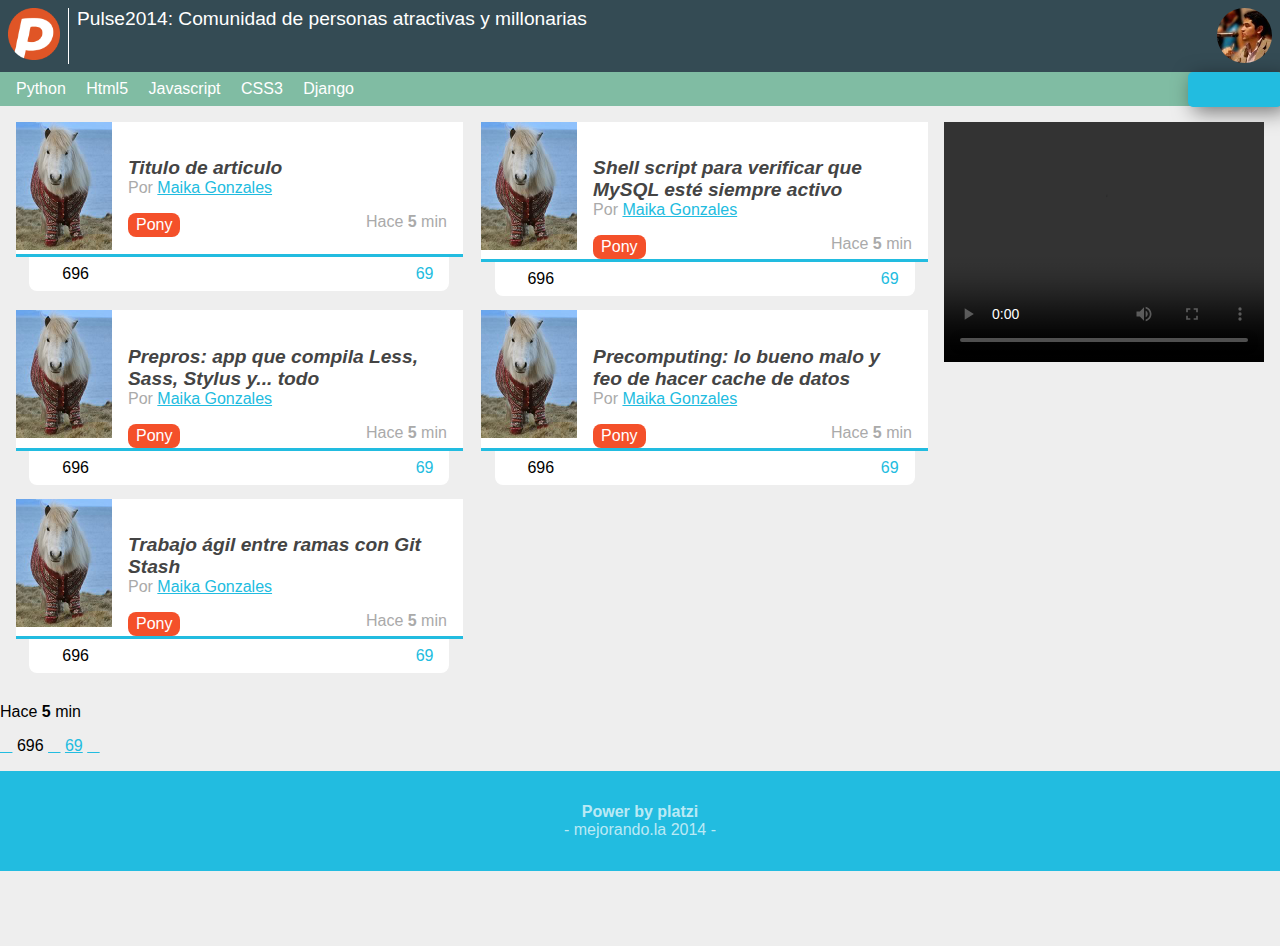
==== index.html @ 418874d3 "Terminando clase 3" ====
<!DOCTYPE html>
<html lang="es">
<head>
	<meta charset="utf-8" />
	<meta name="description" content="Proyecto ">
	<meta name="viewport" content="initial-scale=1">
	<title>Puls2014: Comunidad online de gente atractiva</title>
	<link href='http://fonts.googleapis.com/css?family=Open+Sans:400,700' rel='stylesheet' type='text/css'>
	<link rel="stylesheet" href="normalize.css">
	<link rel="stylesheet" href="estilos.css">
	<script src="prefixfree.min.js"></script>
</head>
<body>
	<header>
		<figure id="logo" ><img src="logo.png" alt="" ></figure>	
		<h1>Pulse2014: Comunidad de personas atractivas y millonarias</h1>	
		<figure id="avatar"><img src="avatar.jpg" alt=""></figure>	
	</header>
	<nav>
		<ul>
			<li><a href="">Python</a></li>
			<li><a href="">Html5</a></li>
			<li><a href="">Javascript</a></li>
			<li><a href="">CSS3</a></li>
			<li><a href="">Django</a></li>
			<li id="publicar_nav"><a  href="" class="icon-lapiz"></i>Publicar</a></li>
		</ul>
	</nav>
	<aside>
		<video width="320" height="240" controls autoplay>
			<source src="lecturas.m4v" type="video/mp4">
			<source src="lecturas.ogg" type="video/ogg">
		
		</video>
	</aside>
	<section id="contenido">
		<article class="item">
			<figure class="imagen_item">
				<img src="imagen.jpg" alt=""></figure>
			<h2 class="titulo_item"><a href="">Titulo de articulo</a></h2>
			<p class="autor_item">
				Por <a href="">Maika Gonzales</a>
			</p>
			<p class="datos_item">
				<a href="" class="tag_item">Pony</a>
				<span class="fecha_item">Hace <strong>5</strong> min</span>
			</p>
			<p class="votacion">
				<a href="" class="up icon-flecha-arriba"></a>
				696
				<a href="" class="down icon-flecha-abajo"></a>
				<a href="" class="comentarios_item">69</a>
				<a href="" class="guardar_item icon-estrella"></a>
			</p>
		</article>
		<article class="item">
			<figure class="imagen_item">
				<img src="imagen.jpg" alt=""></figure>
			<h2 class="titulo_item"><a href="">Shell script para verificar que MySQL esté siempre activo</a></h2>
			<p class="autor_item">
				Por <a href="">Maika Gonzales</a>
			</p>
			<p class="datos_item">
				<a href="" class="tag_item">Pony</a>
				<span class="fecha_item">Hace <strong>5</strong> min</span>
			</p>
			<p class="votacion">
				<a href="" class="up icon-flecha-arriba"></a>
				696
				<a href="" class="down icon-flecha-abajo"></a>
				<a href="" class="comentarios_item">69</a>
				<a href="" class="guardar_item icon-estrella"></a>
			</p>
		</article>
		<article class="item">
			<figure class="imagen_item">
				<img src="imagen.jpg" alt=""></figure>
			<h2 class="titulo_item"><a href="">Prepros: app que compila Less, Sass, Stylus y... todo</a></h2>
			<p class="autor_item">
				Por <a href="">Maika Gonzales</a>
			</p>
			<p class="datos_item">
				<a href="" class="tag_item">Pony</a>
				<span class="fecha_item">Hace <strong>5</strong> min</span>
			</p>
			<p class="votacion">
				<a href="" class="up icon-flecha-arriba"></a>
				696
				<a href="" class="down icon-flecha-abajo"></a>
				<a href="" class="comentarios_item">69</a>
				<a href="" class="guardar_item icon-estrella"></a>
			</p>
		</article>
		<article class="item">
			<figure class="imagen_item">
				<img src="imagen.jpg" alt=""></figure>
			<h2 class="titulo_item"><a href="">Precomputing: lo bueno malo y feo de hacer cache de datos</a></h2>
			<p class="autor_item">
				Por <a href="">Maika Gonzales</a>
			</p>
			<p class="datos_item">
				<a href="" class="tag_item">Pony</a>
				<span class="fecha_item">Hace <strong>5</strong> min</span>
			</p>
			<p class="votacion">
				<a href="" class="up icon-flecha-arriba"></a>
				696
				<a href="" class="down icon-flecha-abajo"></a>
				<a href="" class="comentarios_item">69</a>
				<a href="" class="guardar_item icon-estrella"></a>
			</p>
		</article>
		<article class="item">
			<figure class="imagen_item">
				<img src="imagen.jpg" alt=""></figure>
			<h2 class="titulo_item"><a href="">Trabajo ágil entre ramas con Git Stash</a></h2>
			<p class="autor_item">
				Por <a href="">Maika Gonzales</a>
			</p>
			<p class="datos_item">
				<a href="" class="tag_item">Pony</a>
				<span class="fecha_item">Hace <strong>5</strong> min</span>
			</p>
			<p class="votacion">
				<a href="" class="up icon-flecha-arriba"></a>
				696
				<a href="" class="down icon-flecha-abajo"></a>
				<a href="" class="comentarios_item">69</a>
				<a href="" class="guardar_item icon-estrella"></a>
			</p>
		</article>	
	</section>

				<span class="fecha_item">Hace <strong>5</strong> min</span>
			</p>
			<p class="votacion">
				<a href="" class="up icon-flecha-arriba"></a>
				696
				<a href="" class="down icon-flecha-abajo"></a>
				<a href="" class="comentarios_item">69</a>
				<a href="" class="guardar_item icon-estrella"></a>
			</p>
		</article>	
	</section>
	<footer>
		<p><strong>Power by platzi</strong></p>
		<p>mejorando.la 2014</p>
	</footer>
</body>
</html>
---- estilos.css ----
/*@font-face {
    font-family: 'open_sansregular';
    src: url('fuentes/OpenSans-Regular-webfont.eot');
    src: url('fuentes/OpenSans-Regular-webfont.eot?#iefix') format('embedded-opentype'),
         url('fuentes/OpenSans-Regular-webfont.woff') format('woff'),
         url('fuentes/OpenSans-Regular-webfont.ttf') format('truetype'),
         url('fuentes/OpenSans-Regular-webfont.svg#open_sansregular') format('svg');
    font-weight: normal;
    font-style: normal;

}*/

@font-face {
	font-family: 'icomoon';
	src:url('fuentes/icomoon.eot?-i0d6dl');
	src:url('fuentes/icomoon.eot?#iefix-i0d6dl') format('embedded-opentype'),
		url('fuentes/icomoon.woff?-i0d6dl') format('woff'),
		url('fuentes/icomoon.ttf?-i0d6dl') format('truetype'),
		url('fuentes/icomoon.svg?-i0d6dl#icomoon') format('svg');
	font-weight: normal;
	font-style: normal;
}

[class^="icon-"], [class*=" icon-"] {
	font-family: 'icomoon';
	speak: none;
	font-style: normal;
	font-weight: normal;
	font-variant: normal;
	text-transform: none;
	line-height: 1;

	/* Better Font Rendering =========== */
	-webkit-font-smoothing: antialiased;
	-moz-osx-font-smoothing: grayscale;
}

.icon-flecha-arriba:before {
	content: "\e600";
}
.icon-flecha-abajo:before {
	content: "\e601";
}
.icon-estrella:before {
	content: "\e602";
}
.icon-star2:before {
	content: "\e603";
}
.icon-lapiz:before {
	content: "\e604";
}

aside{
	display:none;
}
body{
	background:#eeeeee;
	font-family: 'Open Sans', sans-serif;
	font-size: 16px;
}
footer{
	background:#22bce0;
	color: rgba(255,255,255,0.7); 
	text-align: center;
	padding: 1em;

}
footer p:first-child{
	margin-bottom: 0;
}
footer p:last-child{
	margin-top: 0;
}
footer p:last-child:after{
	content: " -";
}
footer p:last-child:before{
	content: "- ";
}
figure{
	margin: 0;
}
a{
	color:#22bce0;
}
header{
	background: #344B54;
	color: #FFF;
	padding: 0.5em;
	overflow: hidden;
	position: relative;
}
header #logo{
	border-right: 1px solid white;
	margin-right: 0.5em;
	padding-right: 0.5em;
}
header #logo img{
	transition:.5s;
	width: 52px;
}
header #logo img:hover{
	transform: rotate(360deg);
}

header #avatar {
	right: 0;
	position: absolute;
	top: 0;
	margin: 0.5em 0.5em 0 0;
}
header #avatar img{
	border-radius: 50%;
	width: 55px;
}

header h1{
	font-size: 1.2em;
	font-weight: normal;
	margin: 0 70px 0 0; 
}

header figure{
	float: left;
}

nav{
	background: #80BCA3; 
	position: relative;
}
nav ul{
	list-style: none;
	margin: 0;
	padding: 0 6em 0 0.5em;
}

nav ul li{
	display: inline-block;
}

nav ul li a{
	color: white;
	display: block;
	padding: 0.5em;
	text-decoration: none;
	transition: .3s;
}
nav ul li a:hover{
	background:#344B54;
}
nav ul #publicar_nav{
	position: absolute;
	top: 0;
	right: -0.1em;

}
nav ul #publicar_nav a{
	background: #22BCE0;
	border-radius: 5px;	
	box-shadow: rgba(0,0,0,0.5) 5px 5px 20px;
	font-style: italic;
	text-shadow: rgba(0,0,0,0.5) 2px 2px 5px;
	padding: 0.6em 0.8em;

}
nav ul #publicar_nav a:hover{
	box-shadow: 0 0 2em yellow;
}
#contenido {
	margin: 1em;	
}
#contenido .item{
	background: white;
	border-bottom: 3px solid #22BCE0;
	min-height: 128px;
	margin-bottom: 3em;
	position: relative;
}
#contenido .item p{
	margin: 0em;
}
#contenido .item .imagen_item{
	float: left;
	margin-right: 1em;
}
#contenido .item .imagen_item img{
	width: 96px;
}

#contenido .item .titulo_item{
	font-size: 1.2em;
	font-style: italic;
	margin-bottom: 0;
	padding: 1em 1em 00;
}
#contenido .item .titulo_item a{
	color:#444;
	text-decoration: none;
}

#contenido .item .autor_item{
	color: #AAA;
}

#contenido .item .datos_item{
	margin: 1em 1em 0 0;
}
#contenido .item .datos_item .fecha_item{
	float: right;
	color: #AAA;
}
#contenido .item .datos_item .tag_item{
	background: #F4502A;
	border-radius: 0.5em;
	color: white;
	display: inline-block;
	padding:  0.2em 0.5em;
	text-decoration: none;
}
#contenido .item .votacion{
	background: white;
	border-radius: 0 0 0.5em 0.5em;
	left: 3%;
	margin-top: 3px;
	padding: 0.5em 1em;
	position: absolute;
	top: 100%;
	right: 3%;
}
#contenido .item .votacion a{
	text-decoration: none;
}
#contenido .item .votacion .guardar_item{
	color:#FFBE2C;
	position:relative;
	top: .15em;
}
#contenido .item .votacion .up
{
	color:green;
}

#contenido .item .votacion .down
{
	color:#DD4F24;
}

#contenido .item .votacion .comentarios_item,
#contenido .item .votacion .guardar_item
{
	float: right;
}

@media screen and (min-width:800px){
	
	#contenido{
		overflow: hidden;
	}
	#contenido .item{
		width: 49%;
		float: left;
	}
	#contenido .item:nth-child(odd){
		margin-right: 2%;
	}
}
@media screen and (min-width: 1000px)
{
	aside{
		display: block;
		float: right;
		margin: 1em;
		width: 25%;
	}
	aside video{
		width: 100%;
	}
}
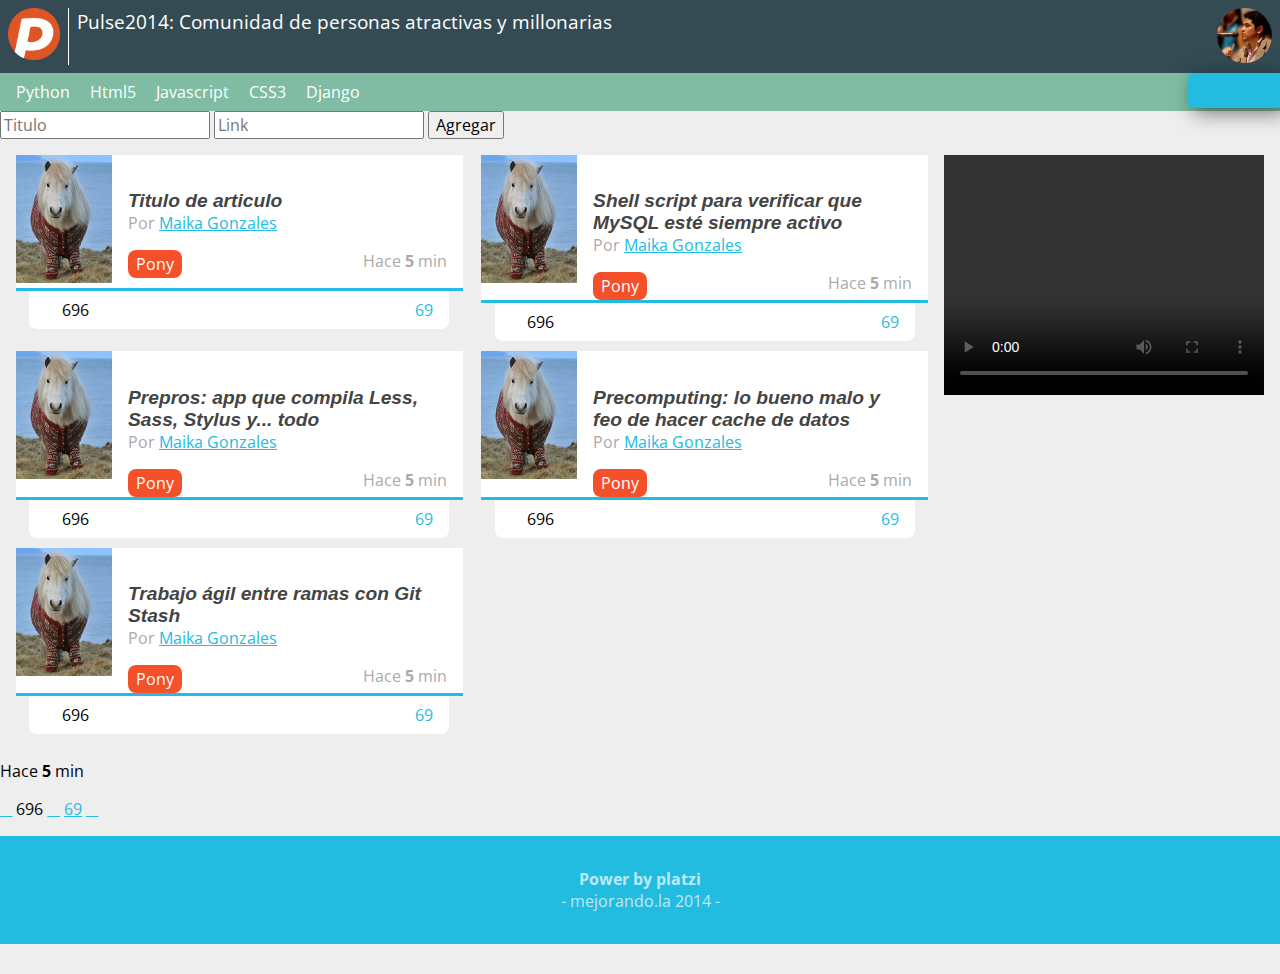
==== commit 177a8f27: "terminando clase de responsive desing" ====
--- a/index.html
+++ b/index.html
@@ -26,6 +26,11 @@
 			<li id="publicar_nav"><a  href="" class="icon-lapiz"></i>Publicar</a></li>
 		</ul>
 	</nav>
+	<form action="" id="formulario">
+		<input type="text" id="titulo" placeholder="Titulo" required />
+		<input type="url" id="url" placeholder="Link" required />
+		<input type="submit" value="Agregar">
+	</form>
 	<aside>
 		<video width="320" height="240" controls autoplay>
 			<source src="lecturas.m4v" type="video/mp4">
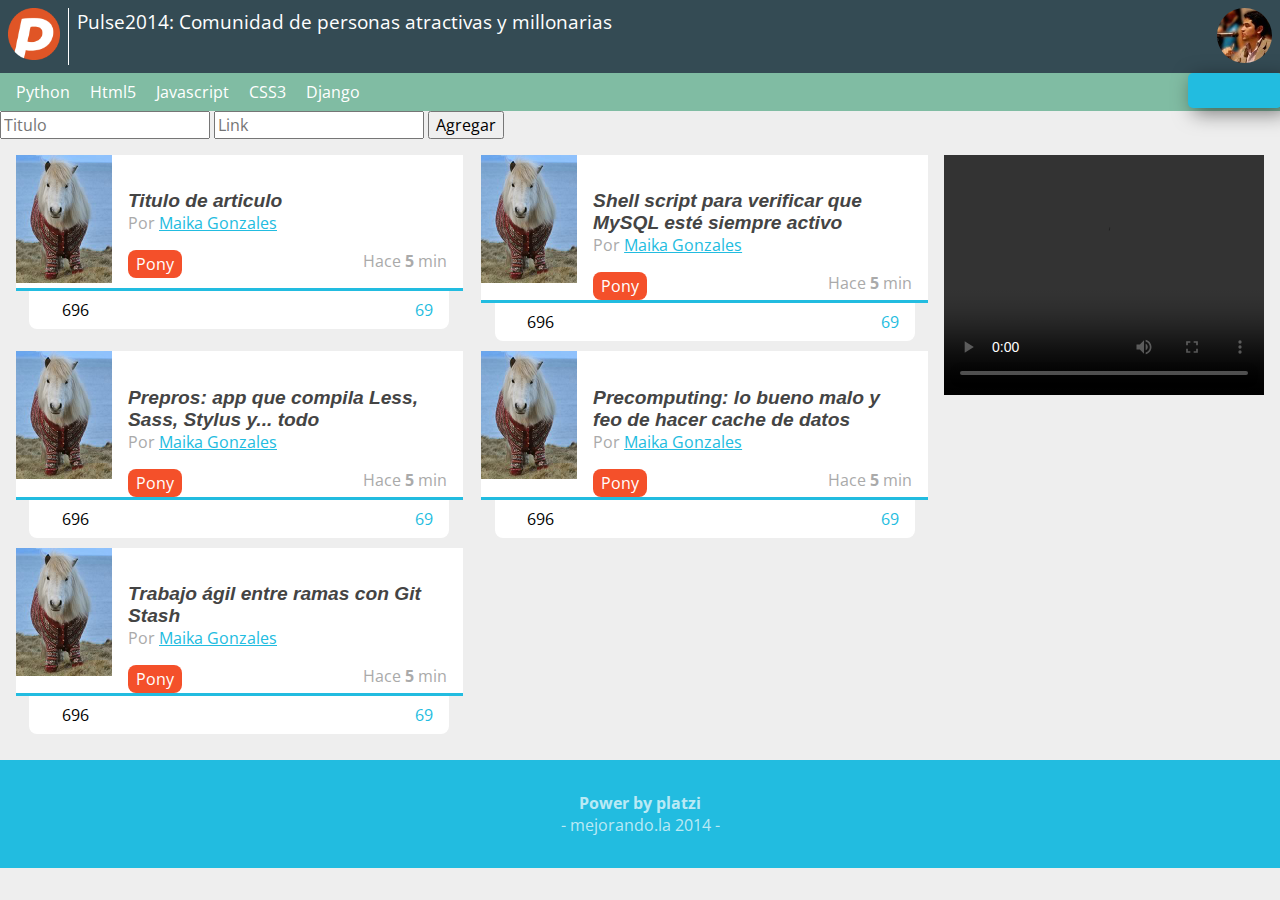
==== commit 3687a18b: "Terminando clase responsive desing" ====
--- a/index.html
+++ b/index.html
@@ -3,7 +3,7 @@
 <head>
 	<meta charset="utf-8" />
 	<meta name="description" content="Proyecto ">
-	<meta name="viewport" content="initial-scale=1">
+	<meta name="viewport" content="width=device-width, minimum-scale=1, maximum-scale=1" />
 	<title>Puls2014: Comunidad online de gente atractiva</title>
 	<link href='http://fonts.googleapis.com/css?family=Open+Sans:400,700' rel='stylesheet' type='text/css'>
 	<link rel="stylesheet" href="normalize.css">
@@ -135,18 +135,6 @@
 			</p>
 		</article>	
 	</section>
-
-				<span class="fecha_item">Hace <strong>5</strong> min</span>
-			</p>
-			<p class="votacion">
-				<a href="" class="up icon-flecha-arriba"></a>
-				696
-				<a href="" class="down icon-flecha-abajo"></a>
-				<a href="" class="comentarios_item">69</a>
-				<a href="" class="guardar_item icon-estrella"></a>
-			</p>
-		</article>	
-	</section>
 	<footer>
 		<p><strong>Power by platzi</strong></p>
 		<p>mejorando.la 2014</p>
--- a/estilos.css
+++ b/estilos.css
@@ -276,4 +276,4 @@
 	aside video{
 		width: 100%;
 	}
-}+}
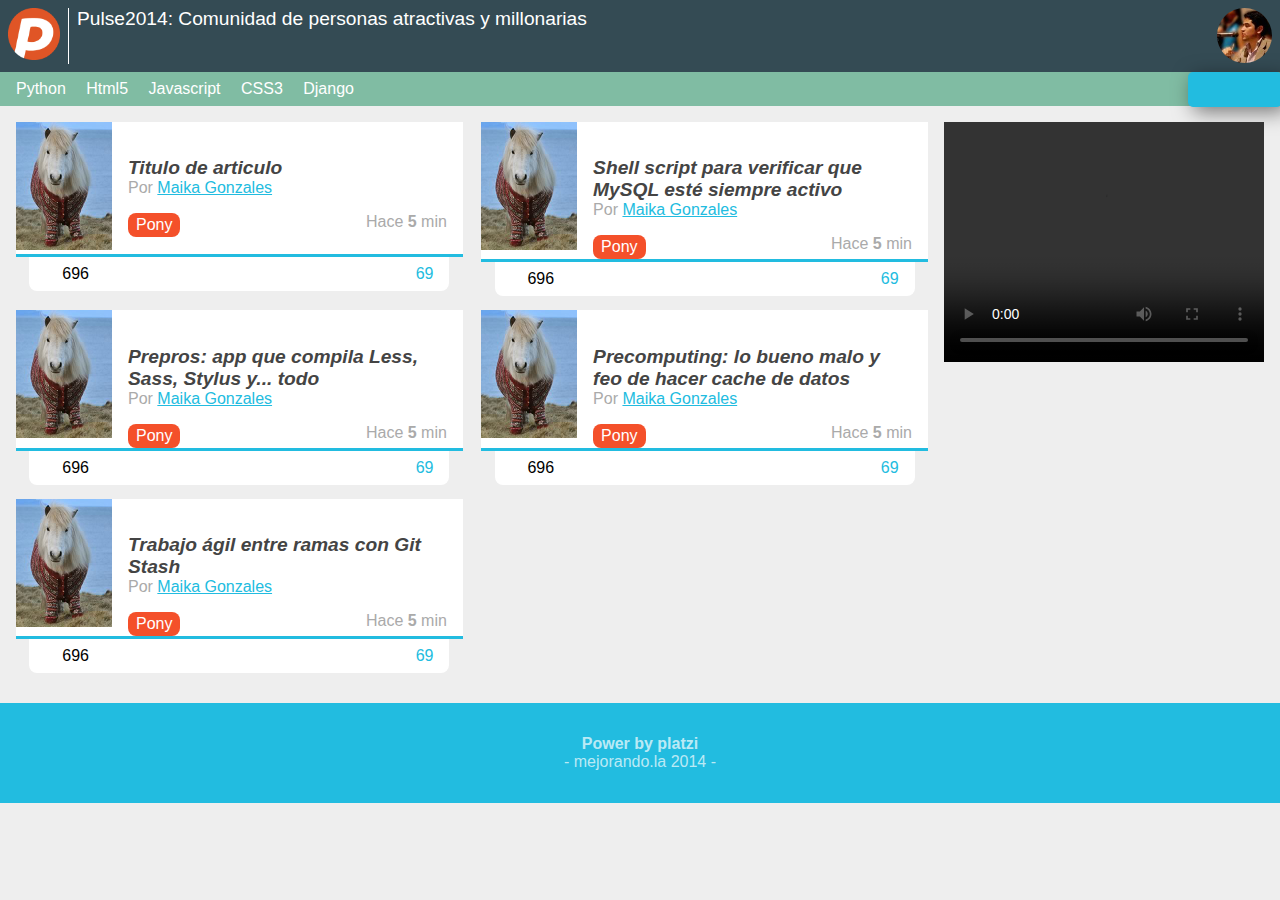
==== commit 5223fa8d: "Terminando clase 4" ====
--- a/index.html
+++ b/index.html
@@ -9,6 +9,7 @@
 	<link rel="stylesheet" href="normalize.css">
 	<link rel="stylesheet" href="estilos.css">
 	<script src="prefixfree.min.js"></script>
+	
 </head>
 <body>
 	<header>
@@ -23,10 +24,10 @@
 			<li><a href="">Javascript</a></li>
 			<li><a href="">CSS3</a></li>
 			<li><a href="">Django</a></li>
-			<li id="publicar_nav"><a  href="" class="icon-lapiz"></i>Publicar</a></li>
+			<li id="publicar_nav"><a  href="#" class="icon-lapiz" id="mostrar-form"></i>Publicar</a></li>
 		</ul>
 	</nav>
-	<form action="" id="formulario">
+	<form action="" id="formulario" class="formulario">
 		<input type="text" id="titulo" placeholder="Titulo" required />
 		<input type="url" id="url" placeholder="Link" required />
 		<input type="submit" value="Agregar">
@@ -139,5 +140,7 @@
 		<p><strong>Power by platzi</strong></p>
 		<p>mejorando.la 2014</p>
 	</footer>
+	<script src="http://code.jquery.com/jquery-1.11.0.min.js"></script>
+	<script src="formulario.js"></script>
 </body>
 </html>
--- a/estilos.css
+++ b/estilos.css
@@ -251,6 +251,28 @@
 {
 	float: right;
 }
+.formulario{
+	padding: 1em; 
+	text-align: right;
+	display: none;
+}
+
+.formulario input {
+	border: solid 1px #ccc;
+	border-radius: 5px;
+	padding: 0.2em 0.6em;
+}
+
+.formulario input[type="submit"] {
+	background: #22BCE0;
+	border-radius: 5px;	
+	border: none;
+	box-shadow: rgba(0,0,0,0.5) 5px 5px 20px;
+	color: white;
+	font-style: italic;
+	text-shadow: rgba(0,0,0,0.5) 2px 2px 5px;
+	padding: 0.3em 0.6em;
+}
 
 @media screen and (min-width:800px){
 	
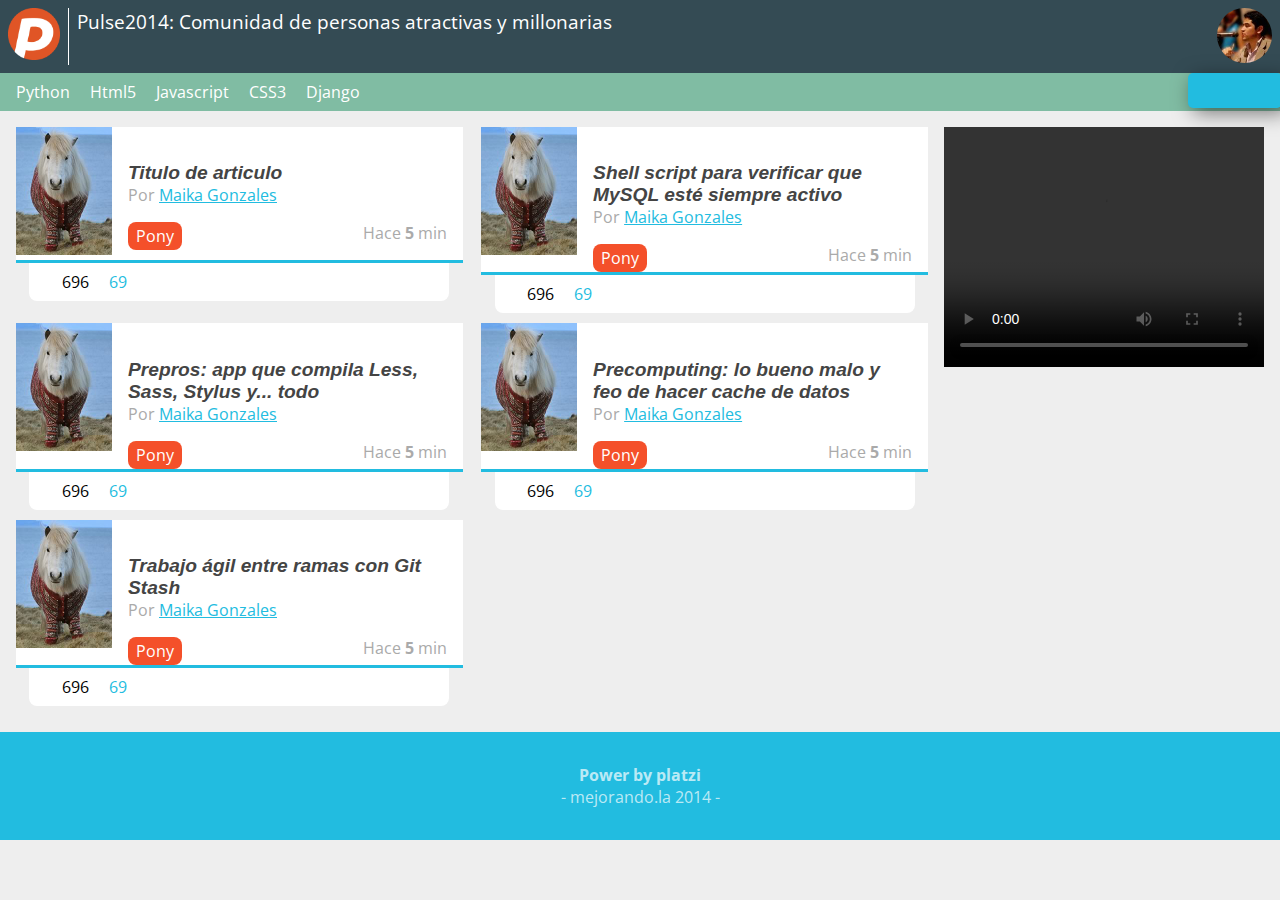
==== commit 21cc1457: ":Terminando clase responsive desing" ====
--- a/index.html
+++ b/index.html
@@ -9,7 +9,6 @@
 	<link rel="stylesheet" href="normalize.css">
 	<link rel="stylesheet" href="estilos.css">
 	<script src="prefixfree.min.js"></script>
-	
 </head>
 <body>
 	<header>
@@ -24,7 +23,7 @@
 			<li><a href="">Javascript</a></li>
 			<li><a href="">CSS3</a></li>
 			<li><a href="">Django</a></li>
-			<li id="publicar_nav"><a  href="#" class="icon-lapiz" id="mostrar-form"></i>Publicar</a></li>
+			<li id="publicar_nav"><a  href="" class="icon-lapiz"></i>Publicar</a></li>
 		</ul>
 	</nav>
 	<form action="" id="formulario" class="formulario">
@@ -140,7 +139,5 @@
 		<p><strong>Power by platzi</strong></p>
 		<p>mejorando.la 2014</p>
 	</footer>
-	<script src="http://code.jquery.com/jquery-1.11.0.min.js"></script>
-	<script src="formulario.js"></script>
 </body>
 </html>
--- a/estilos.css
+++ b/estilos.css
@@ -248,32 +248,31 @@
 
 #contenido .item .votacion .comentarios_item,
 #contenido .item .votacion .guardar_item
-{
+{-
 	float: right;
 }
+
 .formulario{
-	padding: 1em; 
+	padding: 1em;
 	text-align: right;
 	display: none;
 }
 
-.formulario input {
+.formulario input{
 	border: solid 1px #ccc;
 	border-radius: 5px;
 	padding: 0.2em 0.6em;
 }
 
-.formulario input[type="submit"] {
+.formulario input[type="submit"]{
 	background: #22BCE0;
-	border-radius: 5px;	
 	border: none;
+	border-radius: 5px;
 	box-shadow: rgba(0,0,0,0.5) 5px 5px 20px;
-	color: white;
 	font-style: italic;
 	text-shadow: rgba(0,0,0,0.5) 2px 2px 5px;
-	padding: 0.3em 0.6em;
-}
-
+	color: #fff;
+}
 @media screen and (min-width:800px){
 	
 	#contenido{
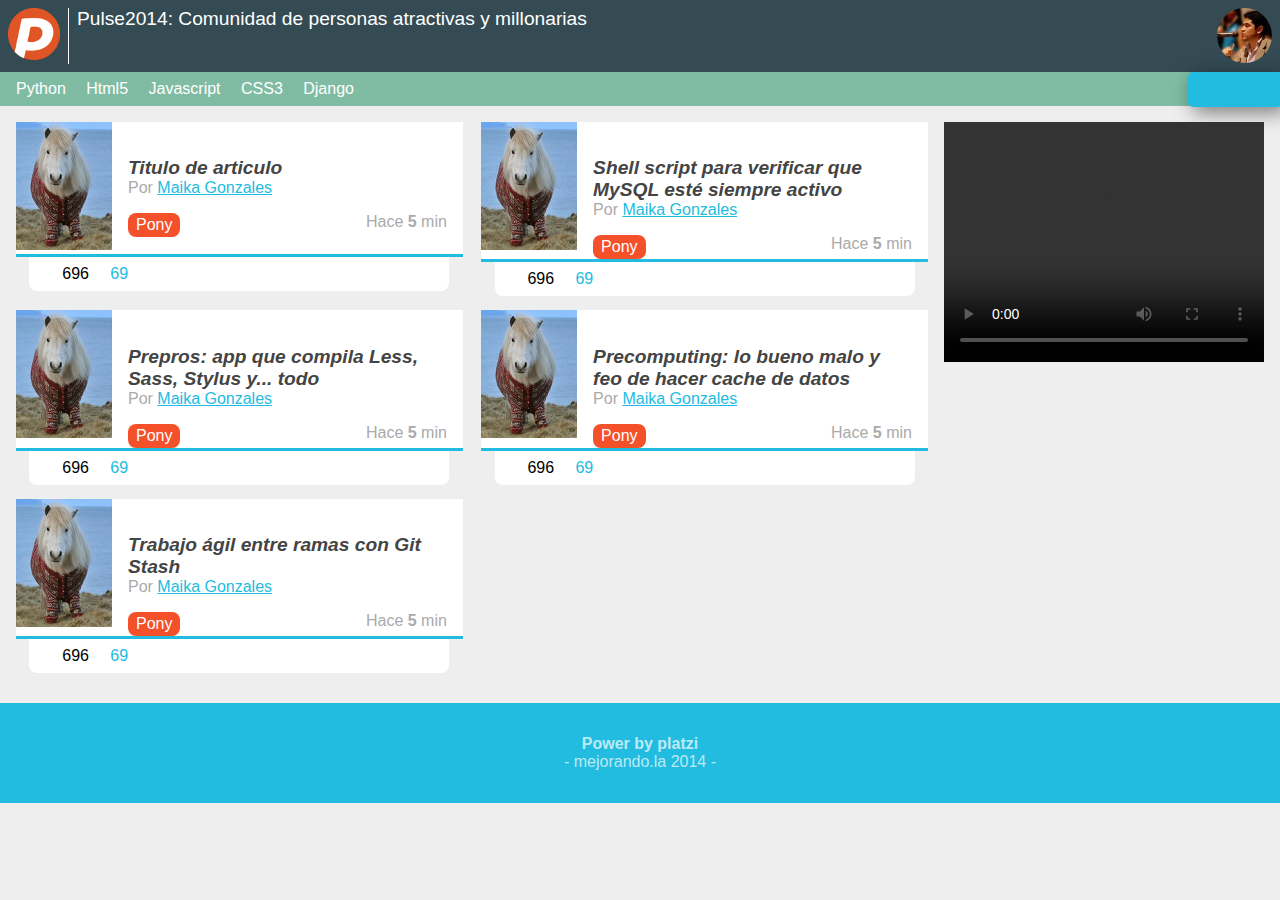
==== commit 6a58c9f8: "Terminando clase 5" ====
--- a/index.html
+++ b/index.html
@@ -5,7 +5,6 @@
 	<meta name="description" content="Proyecto ">
 	<meta name="viewport" content="width=device-width, minimum-scale=1, maximum-scale=1" />
 	<title>Puls2014: Comunidad online de gente atractiva</title>
-	<link href='http://fonts.googleapis.com/css?family=Open+Sans:400,700' rel='stylesheet' type='text/css'>
 	<link rel="stylesheet" href="normalize.css">
 	<link rel="stylesheet" href="estilos.css">
 	<script src="prefixfree.min.js"></script>
@@ -23,7 +22,7 @@
 			<li><a href="">Javascript</a></li>
 			<li><a href="">CSS3</a></li>
 			<li><a href="">Django</a></li>
-			<li id="publicar_nav"><a  href="" class="icon-lapiz"></i>Publicar</a></li>
+			<li id="publicar_nav"><a  href="#" class="icon-lapiz" id="mostrar-form"></i>Publicar</a></li>
 		</ul>
 	</nav>
 	<form action="" id="formulario" class="formulario">
@@ -139,5 +138,12 @@
 		<p><strong>Power by platzi</strong></p>
 		<p>mejorando.la 2014</p>
 	</footer>
+	<script src="http://code.jquery.com/jquery-1.11.0.min.js"></script>
+	<script src="formulario.js"></script>
+	<script>
+	$(function(){
+		
+	});
+	</script>
 </body>
 </html>
--- a/estilos.css
+++ b/estilos.css
@@ -9,6 +9,7 @@
     font-style: normal;
 
 }*/
+@import url(http://fonts.googleapis.com/css?family=Open+Sans:400,70);
 
 @font-face {
 	font-family: 'icomoon';
@@ -51,6 +52,8 @@
 	content: "\e604";
 }
 
+
+
 aside{
 	display:none;
 }
@@ -155,6 +158,17 @@
 	right: -0.1em;
 
 }
+
+nav ul #publicar_nav.disabled a{
+	background: gray;
+	cursor: default;
+	box-shadow: none;
+}
+
+nav ul #publicar_nav.disabled:hover a{
+	box-shadow: none;
+}
+
 nav ul #publicar_nav a{
 	background: #22BCE0;
 	border-radius: 5px;	
@@ -251,6 +265,28 @@
 {-
 	float: right;
 }
+.formulario{
+	padding: 1em; 
+	text-align: right;
+	display: none;
+}
+
+.formulario input {
+	border: solid 1px #ccc;
+	border-radius: 5px;
+	padding: 0.2em 0.6em;
+}
+
+.formulario input[type="submit"] {
+	background: #22BCE0;
+	border-radius: 5px;	
+	border: none;
+	box-shadow: rgba(0,0,0,0.5) 5px 5px 20px;
+	color: white;
+	font-style: italic;
+	text-shadow: rgba(0,0,0,0.5) 2px 2px 5px;
+	padding: 0.3em 0.6em;
+}
 
 .formulario{
 	padding: 1em;
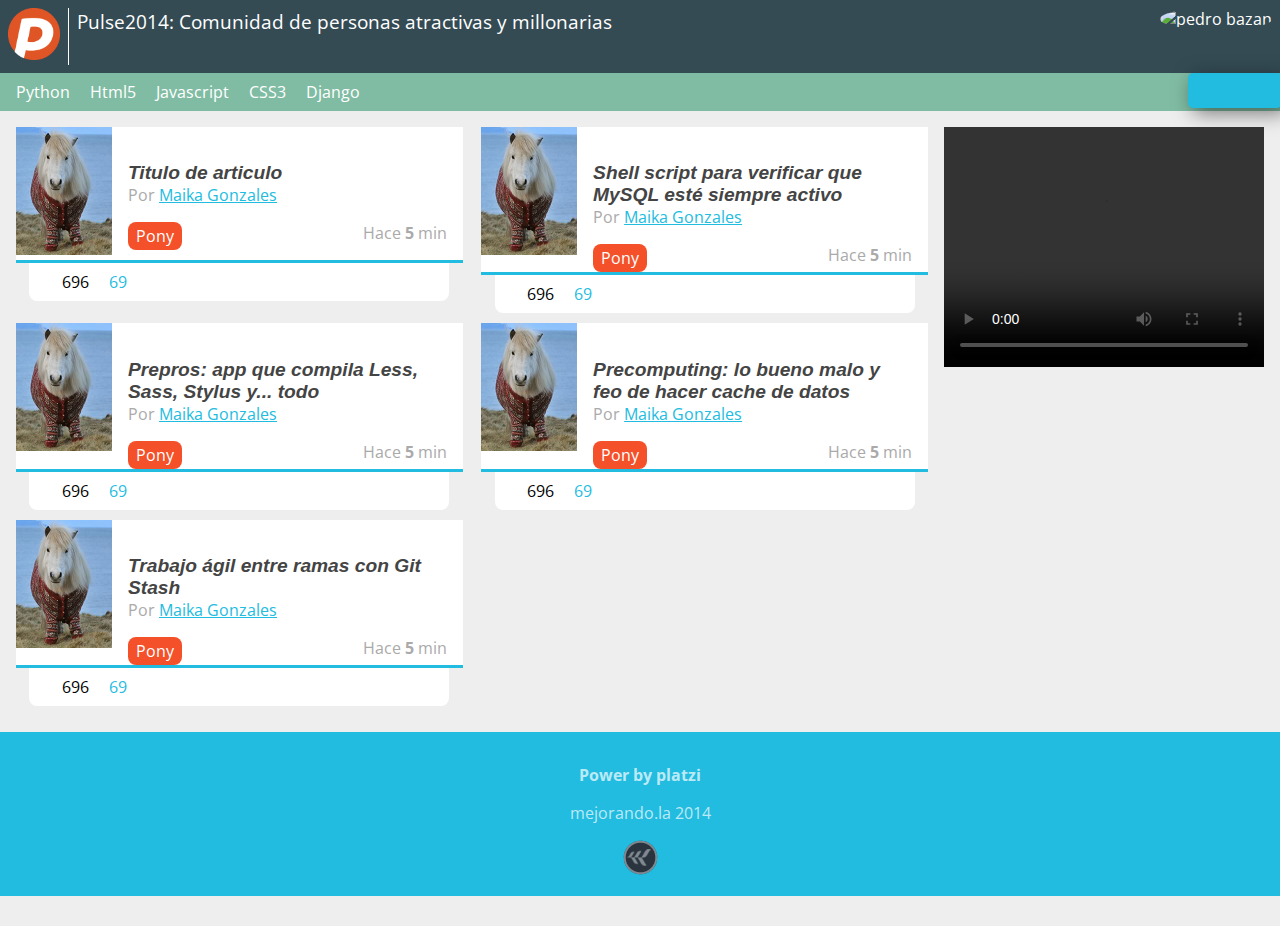
==== commit dd7136dc: "clase a medias de la ultima clase" ====
--- a/index.html
+++ b/index.html
@@ -13,7 +13,7 @@
 	<header>
 		<figure id="logo" ><img src="logo.png" alt="" ></figure>	
 		<h1>Pulse2014: Comunidad de personas atractivas y millonarias</h1>	
-		<figure id="avatar"><img src="avatar.jpg" alt=""></figure>	
+		<figure id="avatar"></figure>	
 	</header>
 	<nav>
 		<ul>
@@ -31,6 +31,7 @@
 		<input type="submit" value="Agregar">
 	</form>
 	<aside>
+		<div id="geo"></div>
 		<video width="320" height="240" controls autoplay>
 			<source src="lecturas.m4v" type="video/mp4">
 			<source src="lecturas.ogg" type="video/ogg">
@@ -137,9 +138,12 @@
 	<footer>
 		<p><strong>Power by platzi</strong></p>
 		<p>mejorando.la 2014</p>
+		<div class="logos"></div>
 	</footer>
 	<script src="http://code.jquery.com/jquery-1.11.0.min.js"></script>
 	<script src="formulario.js"></script>
+	<script src="geo.js"></script>
+	<script src="ajax.js"></script>
 	<script>
 	$(function(){
 		
--- a/estilos.css
+++ b/estilos.css
@@ -57,6 +57,10 @@
 aside{
 	display:none;
 }
+aside img{
+	width: 100%;
+	min-width: 100%;
+}
 body{
 	background:#eeeeee;
 	font-family: 'Open Sans', sans-serif;
